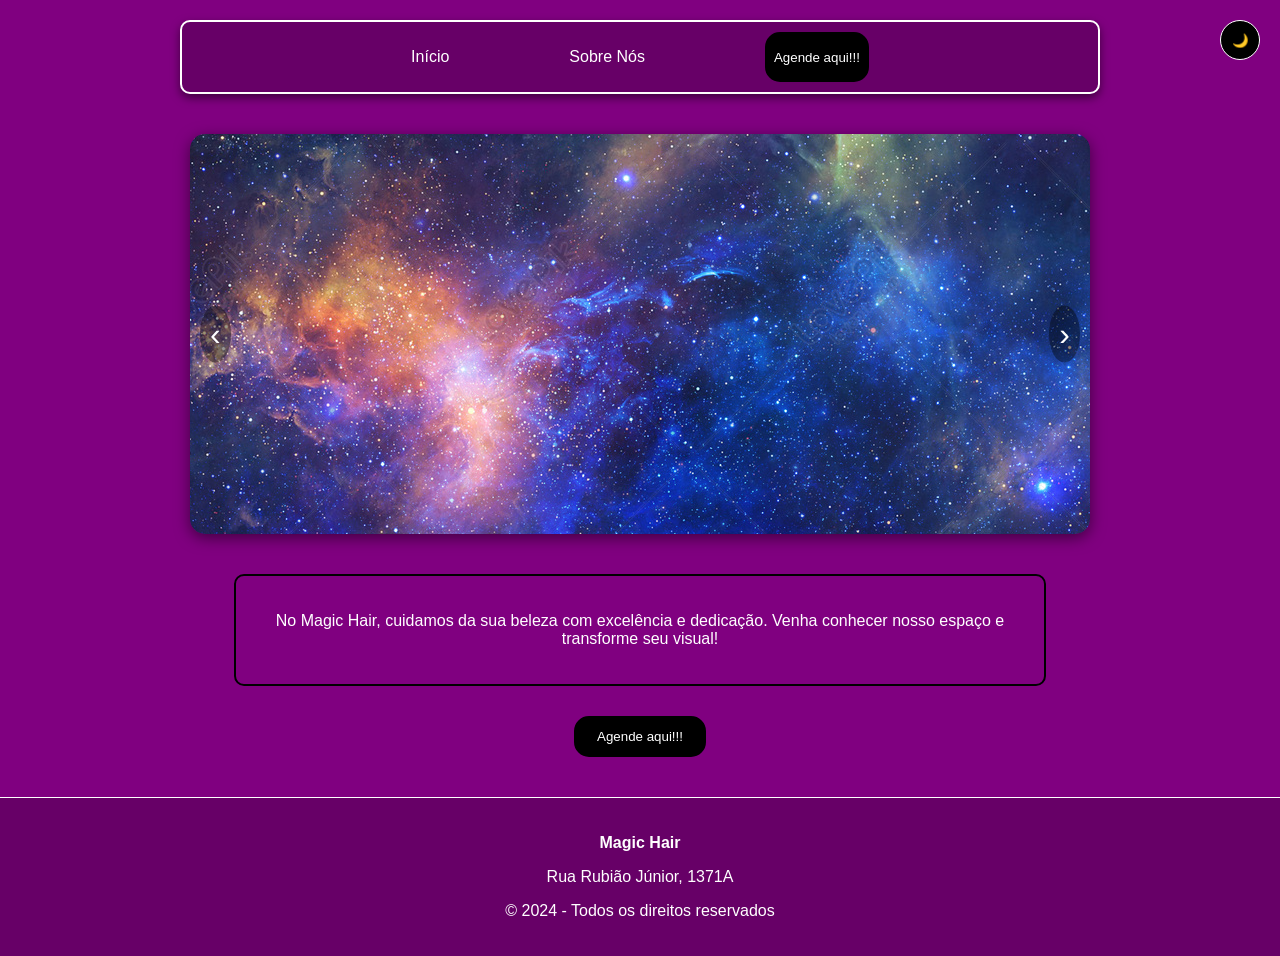
==== index.html @ 9e551d45 "agr vai" ====
<!DOCTYPE html>
<html lang="pt-br">
<head>
    <meta charset="UTF-8">
    <meta name="viewport" content="width=device-width, initial-scale=1.0">
    <link rel="stylesheet" href="CSS/index.css">
    <title>Magic Hair - Início</title>
</head>
<body>
    <button id="theme-toggle" aria-label="Alternar tema">🌙</button>

    <header id="cabecalho">
        <p onclick="window.location.href='index.html'" style="cursor:pointer">Início</p>
        <p onclick="window.location.href='sobre.html'" style="cursor:pointer">Sobre Nós</p>
        <button id="botaocabecalho"><a href="https://w.app/magichair">Agende aqui!!!</a></button>
    </header>

    <div class="carrossel">
        <div class="slides">
            <div class="slide"><img src="IMG/lovepik-coloured-star-banners-background-image_400142473.jpg"></div>
            <div class="slide"><img src="IMG/WhatsApp Image 2025-12-11 at 14.09.46.jpeg"></div>
            <div class="slide"><img src="IMG/WhatsApp Image 2025-12-11 at 14.08.28.jpeg"></div>
            <div class="slide"><img src="https://ravel.com.br/blog/wp-content/uploads/2023/07/banner-meio-blog-2.svg"></div>
        </div>

        <button class="btn prev">‹</button>
        <button class="btn next">›</button>
    </div>

    <div id="info">
        <p>No Magic Hair, cuidamos da sua beleza com excelência e dedicação. Venha conhecer nosso espaço e transforme seu visual!</p>
    </div>

    <button id="botaobaixo"><a href="https://w.app/magichair">Agende aqui!!!</a></button>

    <footer id="rodape">
        <p><strong>Magic Hair</strong></p>
        <p>Rua Rubião Júnior, 1371A</p>
        <p>© 2024 - Todos os direitos reservados</p>
    </footer>

    <script src="JS/index.js"></script>
</body>
</html>
---- CSS/index.css ----
/* DEFINIÇÃO DE TEMAS */
:root {
    --bg-color: purple;
    --text-color: #ffffff;
    --header-bg: rgba(0, 0, 0, 0.2);
    --card-border: 2px solid #000;
    --accent: #6a0dad;
}

body.light-mode {
    --bg-color: #f5f0ff;
    --text-color: #2e004d;
    --header-bg: rgba(255, 255, 255, 0.8);
    --card-border: 2px solid #6a0dad;
}

body {
    display: flex;
    flex-direction: column;
    align-items: center;
    width: 100%;
    min-height: 100vh;
    background-color: var(--bg-color);
    color: var(--text-color);
    font-family: 'Gill Sans', 'Gill Sans MT', Calibri, sans-serif;
    transition: background 0.5s ease;
    margin: 0;
}

#cabecalho {
    display: flex;
    flex-direction: row;
    border: 2px solid #fff;
    border-radius: 10px;
    column-gap: 120px;
    box-shadow: 0px 4px 10px rgba(0,0,0,0.5);
    width: 70%;
    justify-content: center;
    background: var(--header-bg);
    margin-top: 20px;
    padding: 10px;
}

#theme-toggle {
    position: fixed;
    top: 20px;
    right: 20px;
    z-index: 1000;
    width: 40px;
    height: 40px;
    border-radius: 50%;
    cursor: pointer;
    background: #000;
    color: #fff;
    border: 1px solid #fff;
}

p, a {
    color: var(--text-color);
    text-decoration: none;
}

#botaocabecalho {
    border: 3px solid #000;
    border-radius: 15px;
    background-color: #000;
}

/* CARROSSEL */
.carrossel {
    position: relative;
    width: 90%;
    max-width: 900px;
    height: 400px; /* Aumentado conforme solicitado */
    overflow: hidden;
    margin: 40px 0;
    border-radius: 15px;
    box-shadow: 0px 4px 15px rgba(0,0,0,0.5);
}

.slides {
    display: flex;
    height: 100%;
    transition: transform 0.5s ease-in-out;
}

.slide {
    width: 100%;
    flex-shrink: 0;
}

.slide img {
    width: 100%;
    height: 100%;
    object-fit: cover;
}

.btn {
    position: absolute;
    top: 50%;
    transform: translateY(-50%);
    background-color: rgba(0,0,0,0.4);
    border: none;
    color: #fff;
    padding: 10px;
    font-size: 2rem;
    cursor: pointer;
    border-radius: 50%;
}

.prev { left: 10px; }
.next { right: 10px; }

#info {
    display: flex;
    width: 60%;
    text-align: center;
    padding: 20px;
    border: var(--card-border);
    margin-bottom: 30px;
    border-radius: 10px;
}

#botaobaixo {
    border: 3px solid #000;
    border-radius: 15px;
    background-color: #000;
    padding: 10px 20px;
    margin-bottom: 40px;
}

#rodape {
    width: 100%;
    padding: 20px;
    text-align: center;
    background: var(--header-bg);
    margin-top: auto;
    border-top: 1px solid #fff;
}
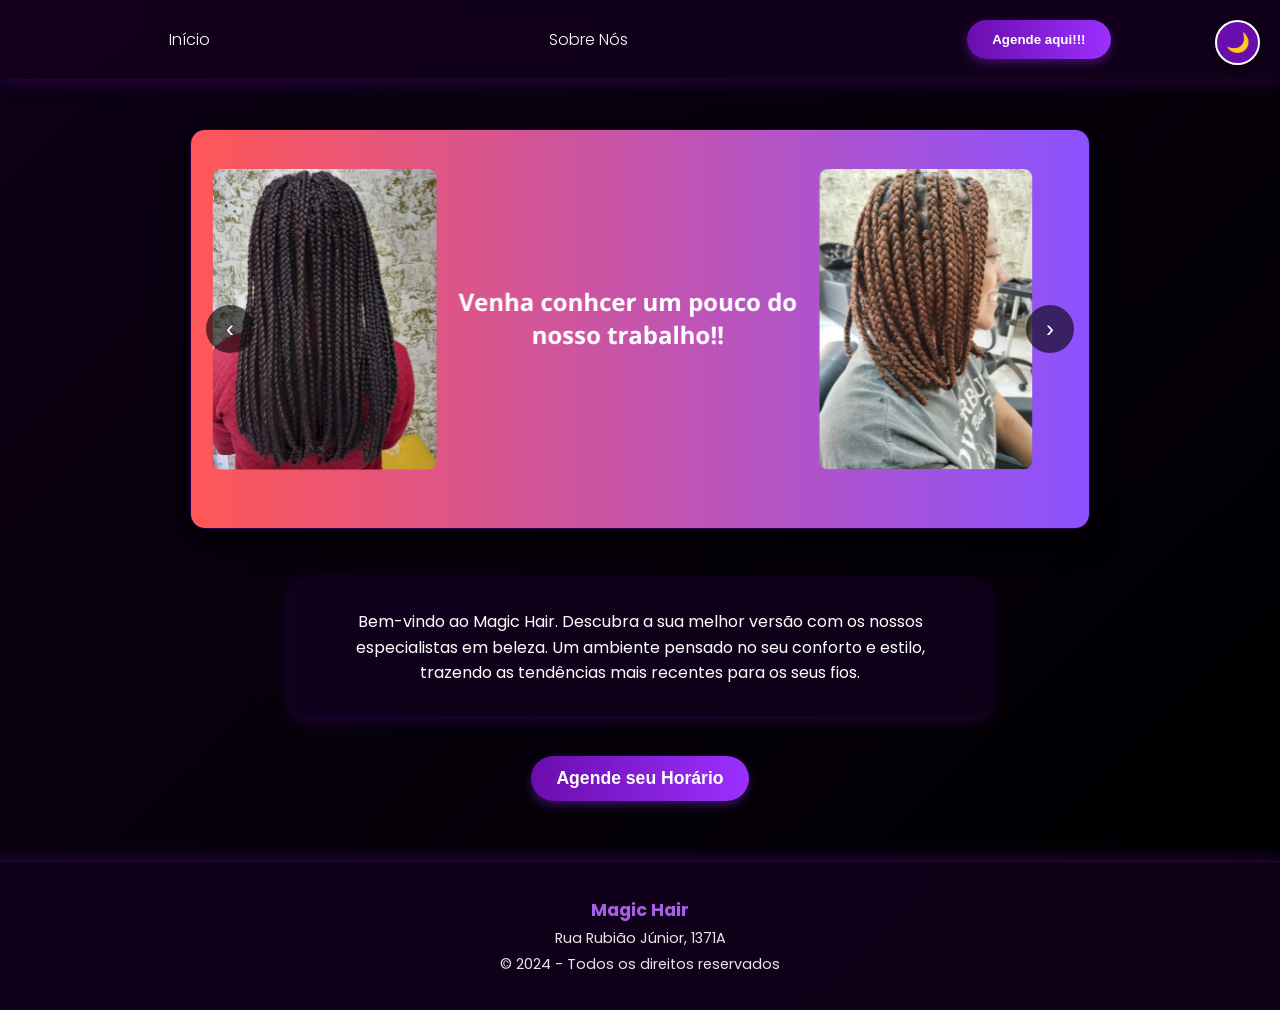
==== commit 4765b07c: "Deus" ====
--- a/index.html
+++ b/index.html
@@ -3,24 +3,24 @@
 <head>
     <meta charset="UTF-8">
     <meta name="viewport" content="width=device-width, initial-scale=1.0">
+    <link href="https://fonts.googleapis.com/css2?family=Poppins:wght@300;400;600&display=swap" rel="stylesheet">
     <link rel="stylesheet" href="CSS/index.css">
-    <title>Magic Hair - Início</title>
+    <title>Magic Hair - Salão</title>
 </head>
 <body>
-    <button id="theme-toggle" aria-label="Alternar tema">🌙</button>
-
+    
     <header id="cabecalho">
-        <p onclick="window.location.href='index.html'" style="cursor:pointer">Início</p>
-        <p onclick="window.location.href='sobre.html'" style="cursor:pointer">Sobre Nós</p>
-        <button id="botaocabecalho"><a href="https://w.app/magichair">Agende aqui!!!</a></button>
+        <p onclick="window.location.href='index.html'">Início</p>
+        <p onclick="window.location.href='Sobrenos.html'">Sobre Nós</p>
+        <button id="botaocabecalho"><a href="https://api.whatsapp.com/send?phone=5517991211840">Agende aqui!!!</a></button>
+        <button id="theme-toggle" aria-label="Alternar tema">🌙</button>
     </header>
 
     <div class="carrossel">
         <div class="slides">
-            <div class="slide"><img src="IMG/lovepik-coloured-star-banners-background-image_400142473.jpg"></div>
-            <div class="slide"><img src="IMG/WhatsApp Image 2025-12-11 at 14.09.46.jpeg"></div>
-            <div class="slide"><img src="IMG/WhatsApp Image 2025-12-11 at 14.08.28.jpeg"></div>
-            <div class="slide"><img src="https://ravel.com.br/blog/wp-content/uploads/2023/07/banner-meio-blog-2.svg"></div>
+            <div class="slide"><img src="IMG/Venha conhcer um pouco do nosso trabalho!!.png"></div>
+            <div class="slide"><img src="IMG/212.png"></div>
+            <div class="slide"><img src="IMG/34234.png"></div>
         </div>
 
         <button class="btn prev">‹</button>
@@ -28,10 +28,10 @@
     </div>
 
     <div id="info">
-        <p>No Magic Hair, cuidamos da sua beleza com excelência e dedicação. Venha conhecer nosso espaço e transforme seu visual!</p>
+        <p>Bem-vindo ao Magic Hair. Descubra a sua melhor versão com os nossos especialistas em beleza. Um ambiente pensado no seu conforto e estilo, trazendo as tendências mais recentes para os seus fios.</p>
     </div>
 
-    <button id="botaobaixo"><a href="https://w.app/magichair">Agende aqui!!!</a></button>
+    <button id="botaobaixo"><a href="https://api.whatsapp.com/send?phone=5517991211840">Agende seu Horário</a></button>
 
     <footer id="rodape">
         <p><strong>Magic Hair</strong></p>
--- a/CSS/index.css
+++ b/CSS/index.css
@@ -1,87 +1,176 @@
-/* DEFINIÇÃO DE TEMAS */
+/* ==========================================
+   RESET E VARIÁVEIS DE CORES (TEMA)
+   ========================================== */
+* {
+    margin: 0;
+    padding: 0;
+    box-sizing: border-box;
+}
+
 :root {
-    --bg-color: purple;
+    --bg-gradient: linear-gradient(135deg, #0d0015 0%, #000000 100%);
     --text-color: #ffffff;
-    --header-bg: rgba(0, 0, 0, 0.2);
-    --card-border: 2px solid #000;
-    --accent: #6a0dad;
+    --header-bg: rgba(20, 0, 30, 0.8);
+    --card-bg: rgba(30, 0, 50, 0.4);
+    --accent-purple: #6a0dad;
+    --accent-light: #b86bfc;
+    --shadow-color: rgba(106, 13, 173, 0.3);
+    --carousel-border: #2a004a;
 }
 
 body.light-mode {
-    --bg-color: #f5f0ff;
-    --text-color: #2e004d;
-    --header-bg: rgba(255, 255, 255, 0.8);
-    --card-border: 2px solid #6a0dad;
-}
-
+    --bg-gradient: linear-gradient(135deg, #f5f0ff 0%, #ffffff 100%);
+    --text-color: #1a002e;
+    --header-bg: rgba(255, 255, 255, 0.9);
+    --card-bg: rgba(230, 210, 255, 0.5);
+    --accent-purple: #8a2be2;
+    --accent-light: #4b0082;
+    --shadow-color: rgba(0, 0, 0, 0.15);
+    --carousel-border: #d8b4fe;
+}
+
+/* ==========================================
+   ESTRUTURA PRINCIPAL
+   ========================================== */
 body {
     display: flex;
     flex-direction: column;
     align-items: center;
     width: 100%;
     min-height: 100vh;
-    background-color: var(--bg-color);
+    background: var(--bg-gradient);
+    font-family: 'Poppins', sans-serif;
     color: var(--text-color);
-    font-family: 'Gill Sans', 'Gill Sans MT', Calibri, sans-serif;
-    transition: background 0.5s ease;
-    margin: 0;
-}
-
-#cabecalho {
-    display: flex;
-    flex-direction: row;
-    border: 2px solid #fff;
-    border-radius: 10px;
-    column-gap: 120px;
-    box-shadow: 0px 4px 10px rgba(0,0,0,0.5);
-    width: 70%;
-    justify-content: center;
-    background: var(--header-bg);
-    margin-top: 20px;
-    padding: 10px;
-}
-
+    transition: background 0.5s ease, color 0.5s ease;
+    animation: fadeIn 1.2s ease-out;
+}
+
+@keyframes fadeIn {
+    from { opacity: 0; transform: translateY(15px); }
+    to { opacity: 1; transform: translateY(0); }
+}
+
+/* ==========================================
+   BOTÃO DE DARK/LIGHT MODE
+   ========================================== */
 #theme-toggle {
     position: fixed;
     top: 20px;
     right: 20px;
     z-index: 1000;
-    width: 40px;
-    height: 40px;
+    width: 45px;
+    height: 45px;
     border-radius: 50%;
-    cursor: pointer;
-    background: #000;
+    background: var(--accent-purple);
+    color: white;
+    font-size: 1.2rem;
+    display: flex;
+    align-items: center;
+    justify-content: center;
+    border: 2px solid var(--text-color);
+    box-shadow: 0 4px 10px rgba(0,0,0,0.3);
+    cursor: pointer;
+    transition: transform 0.3s;
+}
+
+#theme-toggle:hover {
+    transform: scale(1.1);
+}
+
+/* ==========================================
+   CABEÇALHO E RODAPÉ
+   ========================================== */
+#cabecalho {
+    display: flex;
+    flex-direction: row;
+    align-items: center;
+    justify-content: space-around;
+    width: 100%;
+    padding: 20px 0;
+    background: var(--header-bg);
+    backdrop-filter: blur(10px);
+    box-shadow: 0px 4px 15px var(--shadow-color);
+    transition: background 0.5s ease, box-shadow 0.5s ease;
+}
+
+#cabecalho p {
+    cursor: pointer;
+    font-weight: 300;
+    transition: color 0.3s;
+}
+
+#cabecalho p:hover {
+    color: var(--accent-light);
+}
+
+a {
     color: #fff;
-    border: 1px solid #fff;
-}
-
-p, a {
+    text-decoration: none;
+    font-weight: 600;
+}
+
+#rodape {
+    width: 100%;
+    background: var(--header-bg);
+    backdrop-filter: blur(10px);
     color: var(--text-color);
-    text-decoration: none;
-}
-
-#botaocabecalho {
-    border: 3px solid #000;
-    border-radius: 15px;
-    background-color: #000;
-}
-
-/* CARROSSEL */
+    text-align: center;
+    padding: 30px 0;
+    margin-top: auto;
+    border-top: 1px solid var(--carousel-border);
+    box-shadow: 0px -4px 15px var(--shadow-color);
+    transition: background 0.5s ease, color 0.5s ease;
+}
+
+#rodape p {
+    margin: 5px 0;
+    font-size: 0.9rem;
+    opacity: 0.9;
+}
+
+#rodape strong {
+    color: var(--accent-light);
+    font-size: 1.1rem;
+}
+
+/* ==========================================
+   BOTÕES GERAIS
+   ========================================== */
+button:not(#theme-toggle):not(.btn) {
+    cursor: pointer;
+    border: none;
+    border-radius: 25px;
+    background: linear-gradient(90deg, #6a0dad, #9b30ff);
+    padding: 12px 25px;
+    box-shadow: 0px 4px 10px rgba(138, 43, 226, 0.4);
+    transition: transform 0.2s, box-shadow 0.2s;
+}
+
+button:not(#theme-toggle):not(.btn):hover {
+    transform: scale(1.05);
+    box-shadow: 0px 6px 15px rgba(138, 43, 226, 0.7);
+}
+
+/* ==========================================
+   CARROSSEL
+   ========================================== */
 .carrossel {
     position: relative;
     width: 90%;
     max-width: 900px;
-    height: 400px; /* Aumentado conforme solicitado */
+    height: 400px;
     overflow: hidden;
-    margin: 40px 0;
+    margin: 50px 0;
     border-radius: 15px;
-    box-shadow: 0px 4px 15px rgba(0,0,0,0.5);
+    box-shadow: 0px 10px 30px rgba(0, 0, 0, 0.8);
+    border: 1px solid var(--carousel-border);
+    transition: border 0.5s ease;
 }
 
 .slides {
     display: flex;
     height: 100%;
-    transition: transform 0.5s ease-in-out;
+    transition: transform 0.6s cubic-bezier(0.25, 1, 0.5, 1);
 }
 
 .slide {
@@ -99,41 +188,107 @@
     position: absolute;
     top: 50%;
     transform: translateY(-50%);
-    background-color: rgba(0,0,0,0.4);
+    background-color: rgba(0,0,0,0.6);
+    padding: 10px 20px;
+    font-size: 1.5rem;
+    border-radius: 50%;
     border: none;
     color: #fff;
-    padding: 10px;
-    font-size: 2rem;
-    cursor: pointer;
-    border-radius: 50%;
-}
-
-.prev { left: 10px; }
-.next { right: 10px; }
-
+    z-index: 10;
+    cursor: pointer;
+    transition: background-color 0.3s, transform 0.3s;
+}
+
+.prev { left: 15px; }
+.next { right: 15px; }
+
+.btn:hover {
+    background-color: var(--accent-purple);
+    transform: translateY(-50%) scale(1.1);
+}
+
+/* ==========================================
+   INFO PÁGINA PRINCIPAL
+   ========================================== */
 #info {
     display: flex;
-    width: 60%;
+    width: 80%;
+    max-width: 700px;
+    flex-direction: column;
+    justify-content: center;
+    align-items: center;
     text-align: center;
-    padding: 20px;
-    border: var(--card-border);
-    margin-bottom: 30px;
-    border-radius: 10px;
+    background: var(--card-bg);
+    padding: 30px;
+    border-radius: 15px;
+    margin-bottom: 40px;
+    box-shadow: 0px 4px 15px var(--shadow-color);
+    line-height: 1.6;
+    transition: background 0.5s ease, box-shadow 0.5s ease;
 }
 
 #botaobaixo {
-    border: 3px solid #000;
-    border-radius: 15px;
-    background-color: #000;
-    padding: 10px 20px;
-    margin-bottom: 40px;
-}
-
-#rodape {
-    width: 100%;
-    padding: 20px;
-    text-align: center;
-    background: var(--header-bg);
-    margin-top: auto;
-    border-top: 1px solid #fff;
+    margin-bottom: 60px;
+    padding: 15px 40px;
+    font-size: 1.1rem;
+}
+
+/* ==========================================
+   PÁGINA SOBRE NÓS
+   ========================================== */
+.secao-sobre {
+    display: flex;
+    flex-direction: row;
+    align-items: center;
+    justify-content: center;
+    gap: 50px;
+    width: 90%;
+    max-width: 1100px;
+    margin: 60px auto;
+}
+
+.sobre-imagem {
+    flex: 1;
+    max-width: 250px;
+    display: flex;
+    justify-content: center;
+}
+
+.sobre-imagem img {
+    width: 100%;
+    height: auto;
+    border-radius: 20px;
+    box-shadow: 0px 15px 35px rgba(0, 0, 0, 0.6);
+    border: 2px solid var(--carousel-border);
+}
+
+.sobre-texto {
+    flex: 1.5;
+    text-align: left;
+    background: var(--card-bg);
+    padding: 40px;
+    border-radius: 20px;
+    box-shadow: 0px 10px 25px var(--shadow-color);
+}
+
+.sobre-texto h2 {
+    font-size: 2.5rem;
+    color: var(--accent-light);
+    margin-bottom: 20px;
+}
+
+.sobre-texto p {
+    font-size: 1.1rem;
+    line-height: 1.8;
+    margin-bottom: 20px;
+}
+
+@media (max-width: 800px) {
+    .secao-sobre {
+        flex-direction: column;
+        text-align: center;
+    }
+    .sobre-texto {
+        text-align: center;
+    }
 }
